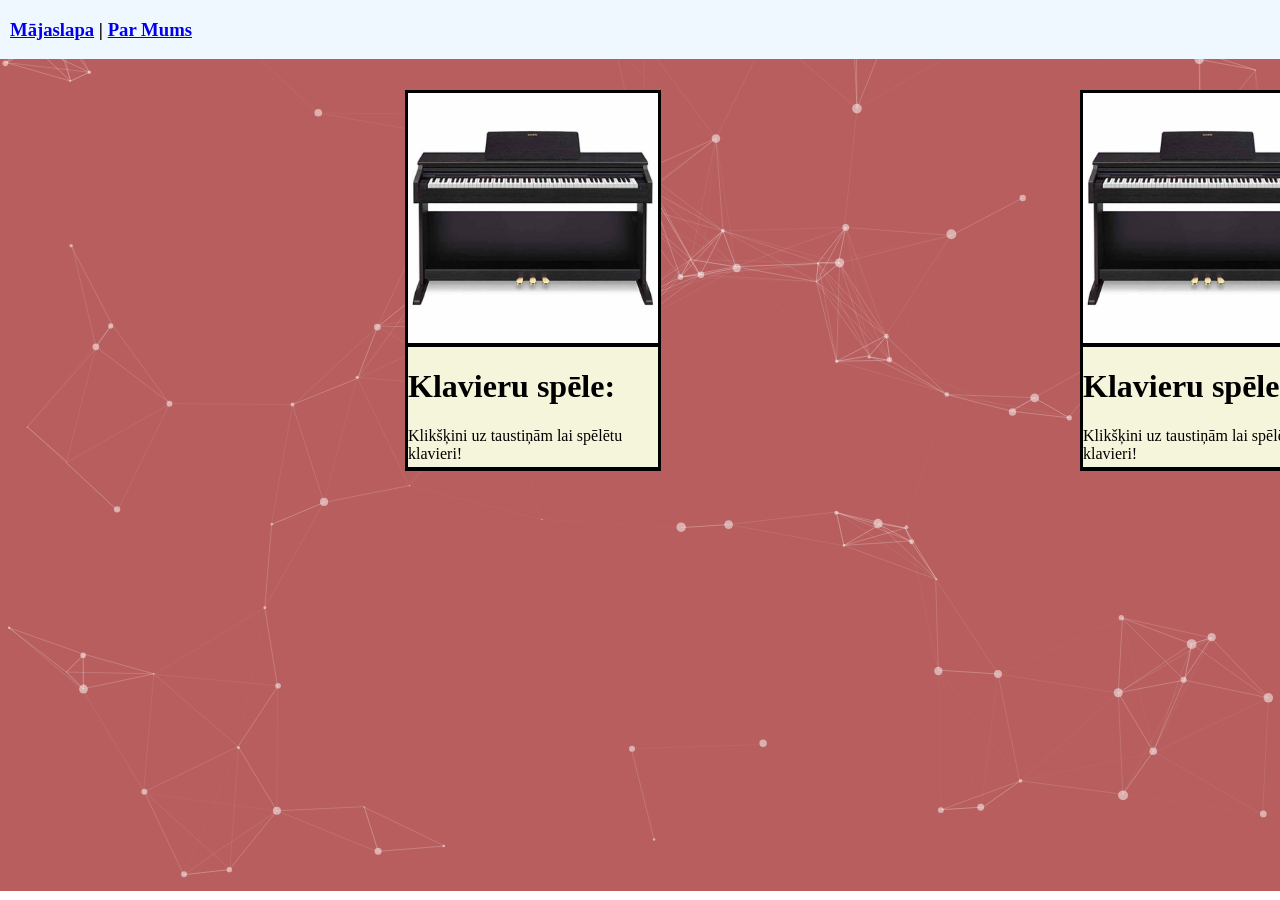
==== index.html @ 0ddd40cc "Add files via upload" ====
<!DOCTYPE html>
<html lang="en">
<head>
    <meta charset="UTF-8">
    <meta name="viewport" content="width=device-width, initial-scale=1.0">
    <title>Anokhe Khel</title>
    <link rel="icon" type="image/x-icon" href="favicon.ICO">
    <link rel="stylesheet" href="stili.css">
    
</head>
<body>
    <div id="particles-js">
        <div id="header">
            <h3><a href="index.html">Mājaslapa</a> | <a href="parMums.html">Par Mums</a></h3>
        </div>

        <div class="gameWindow" id="piano-window">
            <img src="klavier.jpg" style="width: inherit;  ">
            <div class="description">
                <h1>Klavieru spēle:</h1> <p>Klikšķini uz taustiņām lai spēlētu klavieri!</p>
            </div>
        </div>

        <div class="gameWindow" id="guessing-window">
            <img src="klavier.jpg" style="width: inherit;  ">
            <div class="description">
                <h1>Klavieru spēle:</h1> <p>Klikšķini uz taustiņām lai spēlētu klavieri!</p>
            </div>
        </div>
    </div>
    <script type="text/javascript" src="particles.js"></script>
    <script type="text/javascript" src="app.js"></script>
</body>
</html>
---- stili.css ----
body {
    margin: 0;
    padding: 0;
    height: 100vh;
}


#particles-js {
    /* position: absolute; */
    height: 99%;
    width: 100%;
    z-index: -1;
    background: rgb(184, 94, 94);
}

#header {
    position: absolute;
    background-color: aliceblue;
    width: 100%;
}

h3 {
    padding-left: 10px;
}

.gameWindow {
    position: absolute;
    background-color: black;
    /* opacity: 10%; */
    width: 250px;
    height: 375px;
    border-style: solid;
}

.description {
    position: absolute;
    width: inherit;
    height: 120px;
    background-color: beige ;
    /* border-style: solid; */
}

#piano-window{
    left: 45vh;
    top: 10vh;
}

#guessing-window {
    left: 120vh;
    top: 10vh;
}
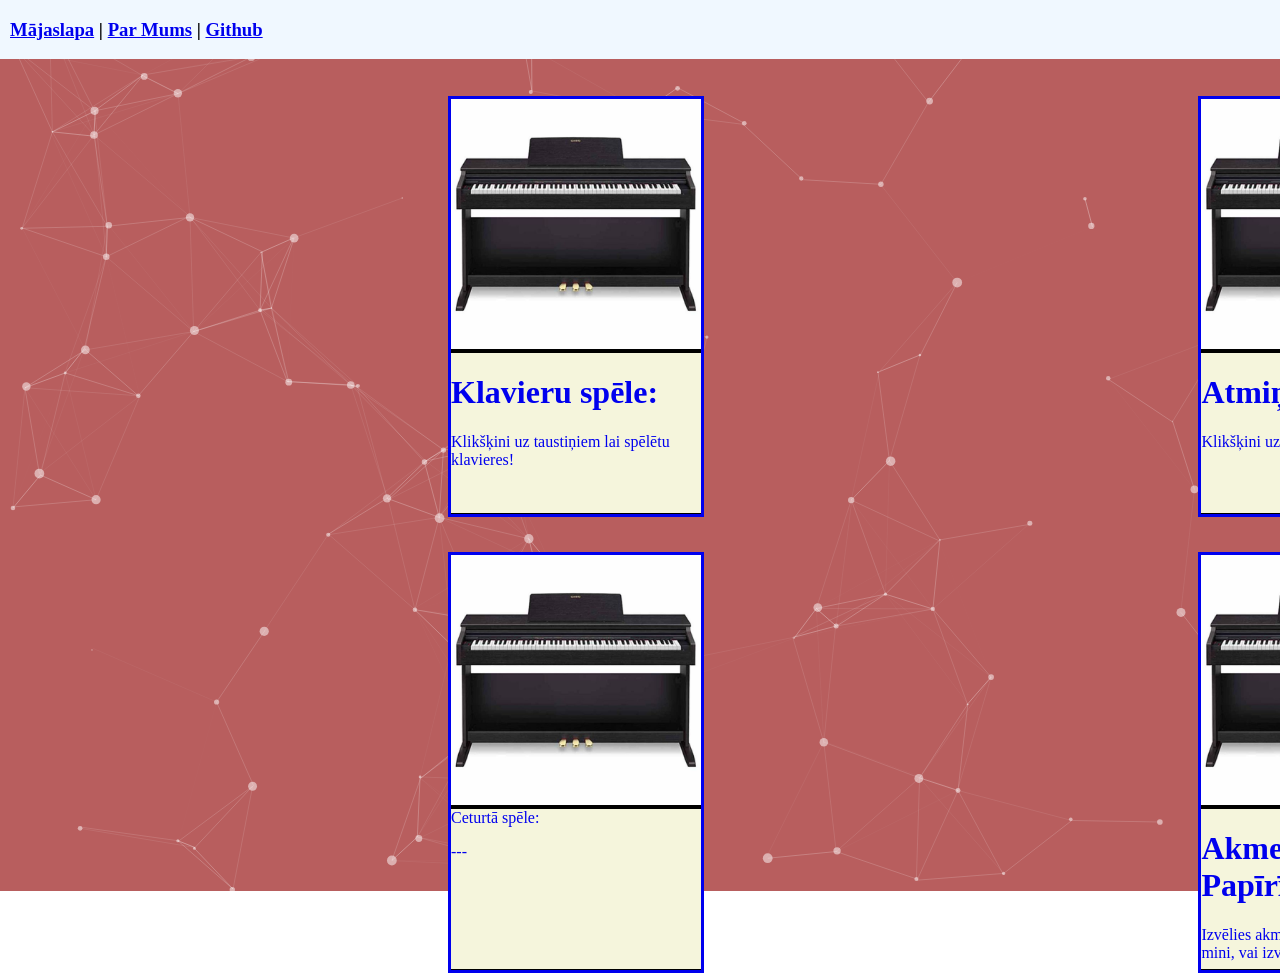
==== commit 20449651: "HTML failiem izmantoju 'em' vienības lai labāk palielinatos, samazinatos. Izveidots par mums un 4 lo" ====
--- a/index.html
+++ b/index.html
@@ -1,4 +1,4 @@
-<!DOCTYPE html>
+    <!DOCTYPE html>
 <html lang="en">
 <head>
     <meta charset="UTF-8">
@@ -10,23 +10,48 @@
 </head>
 <body>
     <div id="particles-js">
+        
         <div id="header">
-            <h3><a href="index.html">Mājaslapa</a> | <a href="parMums.html">Par Mums</a></h3>
+            <h3><a href="index.html">Mājaslapa</a> | <a href="parMums.html">Par Mums</a> | <a href="https://github.com/Pia-kia/LielaisSkolasDarbs">Github</a></h3>
         </div>
 
-        <div class="gameWindow" id="piano-window">
-            <img src="klavier.jpg" style="width: inherit;  ">
-            <div class="description">
-                <h1>Klavieru spēle:</h1> <p>Klikšķini uz taustiņām lai spēlētu klavieri!</p>
+        <a href="piano.html">
+            <div class="gameWindow" id="piano-window">
+                <img src="klavier.jpg" style="width: inherit;  ">
+                <div class="description">
+                    <h1>Klavieru spēle:</h1> <p>Klikšķini uz taustiņiem lai spēlētu klavieres!</p>
+                </div>
             </div>
-        </div>
+        </a>
 
-        <div class="gameWindow" id="guessing-window">
-            <img src="klavier.jpg" style="width: inherit;  ">
-            <div class="description">
-                <h1>Klavieru spēle:</h1> <p>Klikšķini uz taustiņām lai spēlētu klavieri!</p>
+        <a href="atminuSpele.html">
+            <div class="gameWindow" id="memory-window">
+                <img src="klavier.jpg" style="width: inherit;  ">
+                <div class="description">
+                    <h1>Atmiņu spēle:</h1> <p>Klikšķini uz kārtiņām!</p>
+                </div>
             </div>
-        </div>
+        </a>
+
+        <a href="minesana.html">
+            <div class="gameWindow" id="rps-window">
+                <img src="klavier.jpg" style="width: inherit;  ">
+                <div class="description" >
+                    <h1>Akmens-Šķēres-Papīrīts:</h1> <p>Izvēlies akmeni, šķēres vai papīru, un mini, vai izvēlējies pareizi!!</p>
+                </div>
+            </div>
+        </a>
+        
+        <a href="atminuSpele.html">
+            <div class="gameWindow" id="guessing-window">
+                <img src="klavier.jpg" style="width: inherit;  ">
+                <div class="description">
+                    <h1">Ceturtā spēle:</h1> <p>---</p>
+                </div>
+            </div>
+        </a>
+        
+
     </div>
     <script type="text/javascript" src="particles.js"></script>
     <script type="text/javascript" src="app.js"></script>
--- a/stili.css
+++ b/stili.css
@@ -4,12 +4,15 @@
     height: 100vh;
 }
 
+img {
+    width: inherit;
+}
 
 #particles-js {
     /* position: absolute; */
     height: 99%;
     width: 100%;
-    z-index: -1;
+    z-index: -2;
     background: rgb(184, 94, 94);
 }
 
@@ -28,24 +31,111 @@
     background-color: black;
     /* opacity: 10%; */
     width: 250px;
-    height: 375px;
+    height: 415px;
     border-style: solid;
 }
 
+#skola {
+    top: 15em;
+    left: 90em;
+    position: absolute;
+    background-color: black;
+    /* opacity: 10%; */
+    width: 250px;
+    height: 330px;
+    border-style: solid;
+}
 .description {
     position: absolute;
     width: inherit;
-    height: 120px;
+    height: 160px;
     background-color: beige ;
     /* border-style: solid; */
 }
 
 #piano-window{
-    left: 45vh;
-    top: 10vh;
+    left: 28em;
+    top: 6em;
+}
+
+#memory-window {
+    left: 74.9em;
+    top: 6em;
+}
+
+#rps-window {
+    left: 74.9em;
+    top: 34.5em;
 }
 
 #guessing-window {
-    left: 120vh;
-    top: 10vh;
+    left: 28em;
+    top: 34.5em
+}
+
+#intro {
+    
+    top: 1.635em;
+    position: absolute;
+    font-size:36px;
+}
+#cilvekuApraksts {
+    position: absolute;
+    top:14em;
+}
+
+#trans-bg {
+    background: black;
+    width: auto;
+    height:4em;
+    position: inherit;
+    top: 0em;
+    opacity: 10%;
+}
+
+#trans-bg2 {
+    background: black;
+    width: 59em;
+    height:4em;
+    position: inherit;
+    top: 0em;
+    opacity: 10%;
+}
+
+#trans-bg3 {
+    background: black;
+    width: 19em;
+    height:6em;
+
+    position: inherit;
+    top: 0em;
+    opacity: 10%;
+}
+
+#trans-bg4 {
+    background: black;
+    width: 19em;
+    height:6em;
+
+    position: inherit;
+    top: 0em;
+    opacity: 10%;
+}
+
+#peteris {
+    font-size: 2em;
+    word-wrap: break-word;
+    position: absolute;
+    top:14em;
+    left: 1em;   
+    width: 20em;
+}
+
+#roberts {
+    font-size: 2em;
+    word-wrap: break-word;
+    position: absolute;
+    top:14em;
+    left: 23em;   
+    width: 20em;
 }
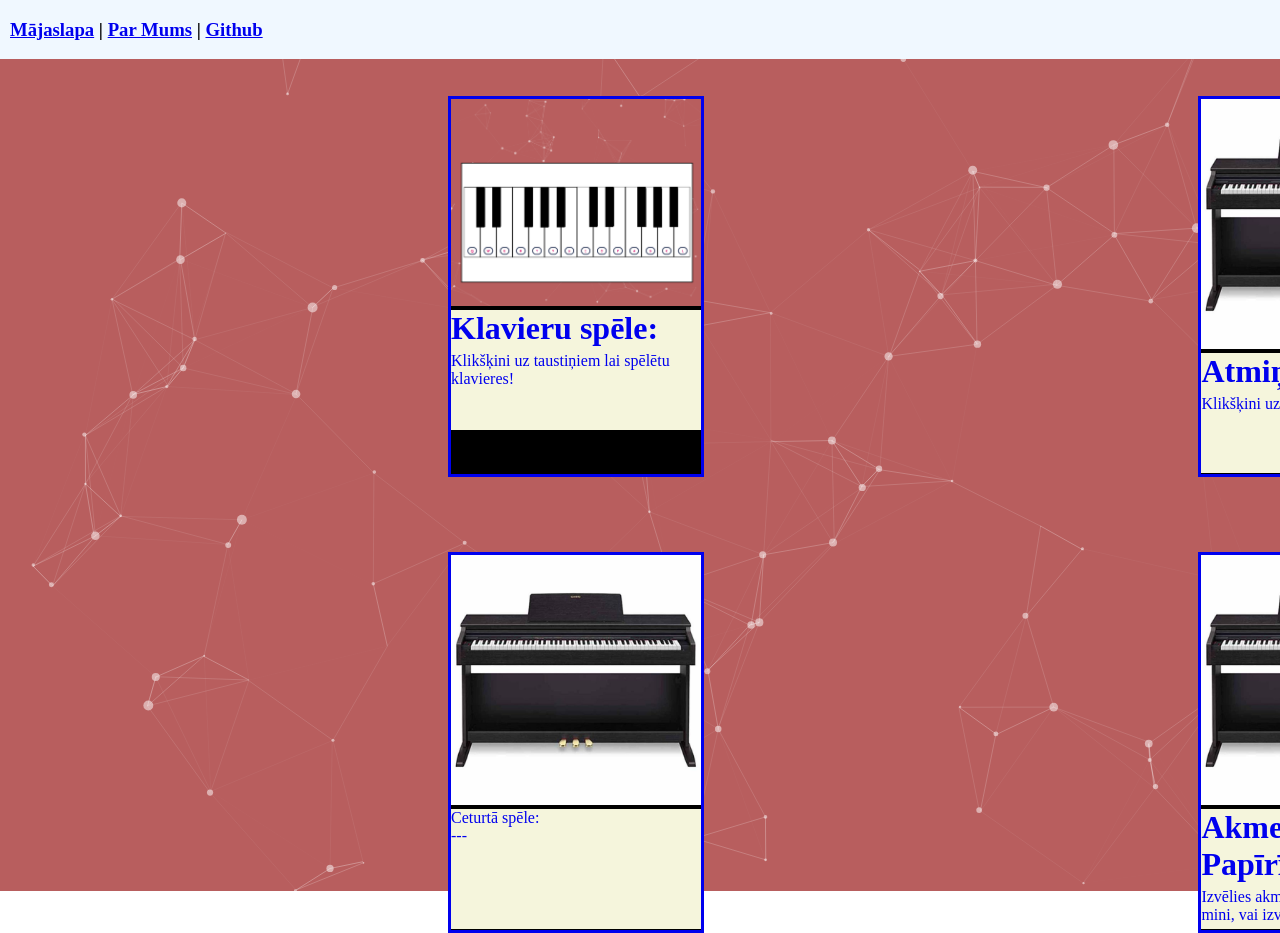
==== commit 38d6b9a9: "Klavieru spēle izdarīta! Pabeidzu klavieru spēli! Puslīdz." ====
--- a/index.html
+++ b/index.html
@@ -1,4 +1,4 @@
-    <!DOCTYPE html>
+<!DOCTYPE html>
 <html lang="en">
 <head>
     <meta charset="UTF-8">
@@ -10,14 +10,14 @@
 </head>
 <body>
     <div id="particles-js">
-        
+        <!-- <P>KĀRTIS REGULĒT VĒLĀK KAD VISAS PABEIGTAS!</P> -->
         <div id="header">
             <h3><a href="index.html">Mājaslapa</a> | <a href="parMums.html">Par Mums</a> | <a href="https://github.com/Pia-kia/LielaisSkolasDarbs">Github</a></h3>
         </div>
 
         <a href="piano.html">
             <div class="gameWindow" id="piano-window">
-                <img src="klavier.jpg" style="width: inherit;  ">
+                <img src="pPreview2.png" style="width: inherit;   ">
                 <div class="description">
                     <h1>Klavieru spēle:</h1> <p>Klikšķini uz taustiņiem lai spēlētu klavieres!</p>
                 </div>
--- a/stili.css
+++ b/stili.css
@@ -8,6 +8,14 @@
     width: inherit;
 }
 
+p {
+    margin: 0;
+    padding: 0;
+}
+h1 {
+    margin: 0;
+    padding-bottom: 5px;
+}
 #particles-js {
     /* position: absolute; */
     height: 99%;
@@ -31,7 +39,7 @@
     background-color: black;
     /* opacity: 10%; */
     width: 250px;
-    height: 415px;
+    height: 375px;
     border-style: solid;
 }
 
@@ -48,9 +56,16 @@
 .description {
     position: absolute;
     width: inherit;
-    height: 160px;
+    height: 120px;
     background-color: beige ;
-    /* border-style: solid; */
+
+}
+
+.descTwo {
+    position: absolute;
+    width: inherit;
+    height: 16.75vh;
+    background-color: beige ;
 }
 
 #piano-window{
@@ -138,4 +153,38 @@
     top:14em;
     left: 23em;   
     width: 20em;
-}+}
+
+#klavieres {
+    border: solid;
+    padding: 1vh;
+    background-color: white;
+    position: absolute;
+    left: 50vh;
+    top: 35vh;
+}
+.set {
+    position: absolute;
+    top: 37vh;
+    left: 0vh;
+    /* padding-left: 10vh; */
+}
+
+button {
+    margin-left: 2.5vh;
+    /* height: 10vh; */
+}
+
+.drum {
+    outline: none;  
+    border: 0.5vh solid #404B69;
+    font-family: 'Arvo', cursive;
+    font-weight: 900;
+    color: #DA0463;
+    /* text-shadow: 3px 0 #DBEDF3; */
+    border-radius: 5vh;
+    width: 4.25vh;
+    height: 3.5vh;
+    background-color: white;
+  }
+  
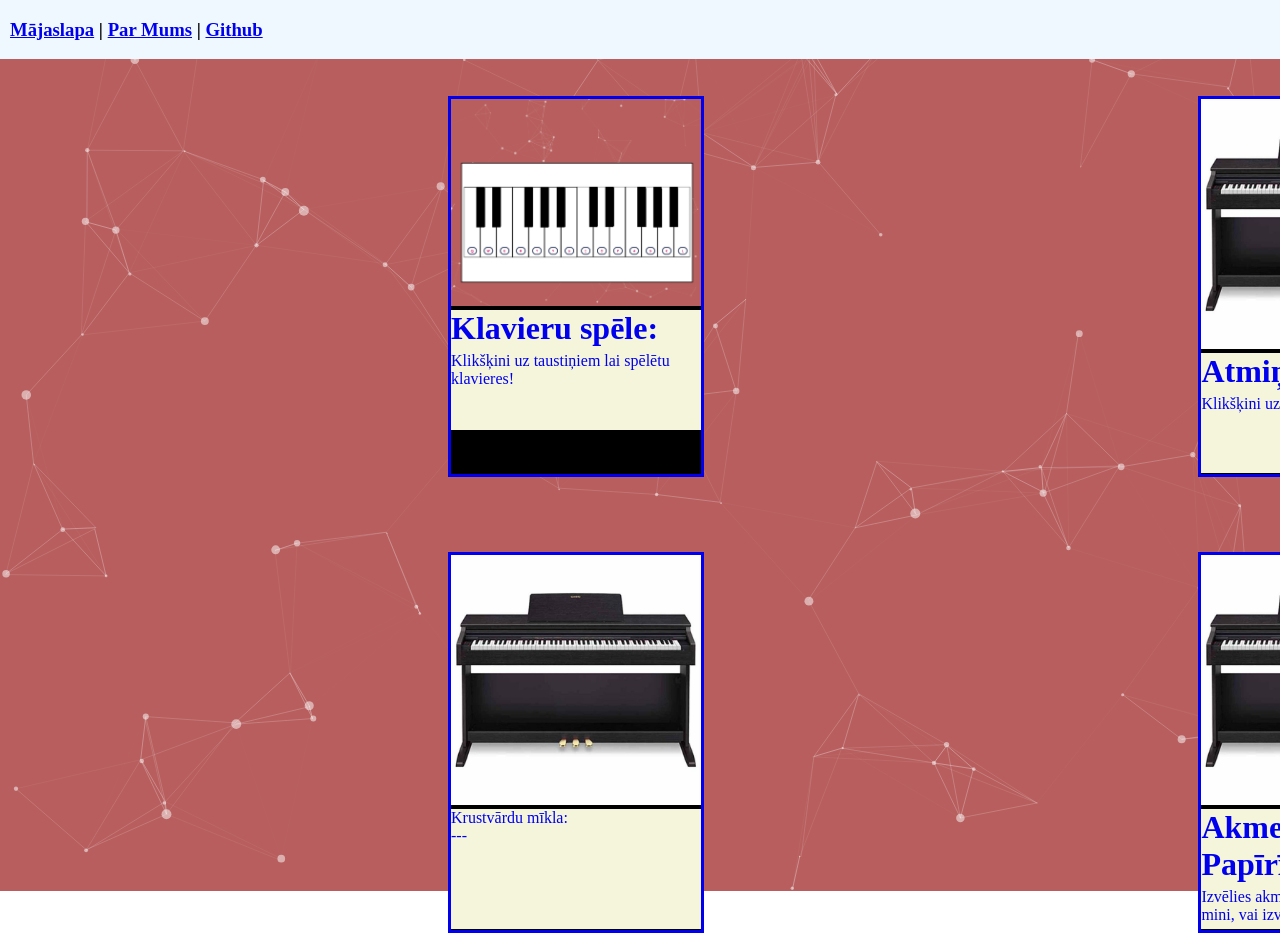
==== commit 228a3ca7: "Add files via upload" ====
--- a/index.html
+++ b/index.html
@@ -4,56 +4,56 @@
     <meta charset="UTF-8">
     <meta name="viewport" content="width=device-width, initial-scale=1.0">
     <title>Anokhe Khel</title>
-    <link rel="icon" type="image/x-icon" href="favicon.ICO">
-    <link rel="stylesheet" href="stili.css">
+    <link rel="icon" type="image/x-icon" href="addons/favicon.ICO">
+    <link rel="stylesheet" href="addons/stili.css">
     
 </head>
 <body>
     <div id="particles-js">
         <!-- <P>KĀRTIS REGULĒT VĒLĀK KAD VISAS PABEIGTAS!</P> -->
-        <div id="header">
-            <h3><a href="index.html">Mājaslapa</a> | <a href="parMums.html">Par Mums</a> | <a href="https://github.com/Pia-kia/LielaisSkolasDarbs">Github</a></h3>
+        <div class="header">
+            <h3><a href="index.html">Mājaslapa</a> | <a href="parMums.html">Par Mums</a> | <a href="https://github.com/Pia-kia/11KLASES_nosleguma_darbs_PS_RP">Github</a></h3>
         </div>
-
+        <!--  -->
         <a href="piano.html">
             <div class="gameWindow" id="piano-window">
-                <img src="pPreview2.png" style="width: inherit;   ">
+                <img src="addons/pPreview2.png" style="width: inherit;   ">
                 <div class="description">
                     <h1>Klavieru spēle:</h1> <p>Klikšķini uz taustiņiem lai spēlētu klavieres!</p>
                 </div>
             </div>
         </a>
-
+        <!--  -->
         <a href="atminuSpele.html">
             <div class="gameWindow" id="memory-window">
-                <img src="klavier.jpg" style="width: inherit;  ">
+                <img src="addons/klavier.jpg" style="width: inherit;  ">
                 <div class="description">
                     <h1>Atmiņu spēle:</h1> <p>Klikšķini uz kārtiņām!</p>
                 </div>
             </div>
         </a>
-
+        <!--  -->
         <a href="minesana.html">
             <div class="gameWindow" id="rps-window">
-                <img src="klavier.jpg" style="width: inherit;  ">
+                <img src="addons/klavier.jpg" style="width: inherit;  ">
                 <div class="description" >
                     <h1>Akmens-Šķēres-Papīrīts:</h1> <p>Izvēlies akmeni, šķēres vai papīru, un mini, vai izvēlējies pareizi!!</p>
                 </div>
             </div>
         </a>
-        
-        <a href="atminuSpele.html">
+        <!--  -->
+        <a href="mikluSpele.html">
             <div class="gameWindow" id="guessing-window">
-                <img src="klavier.jpg" style="width: inherit;  ">
+                <img src="addons/klavier.jpg" style="width: inherit;  ">
                 <div class="description">
-                    <h1">Ceturtā spēle:</h1> <p>---</p>
+                    <h1">Krustvārdu mīkla:</h1> <p>---</p>
                 </div>
             </div>
         </a>
-        
+        <!--  -->
 
     </div>
-    <script type="text/javascript" src="particles.js"></script>
-    <script type="text/javascript" src="app.js"></script>
+    <script type="text/javascript" src="addons/particles.js"></script>
+    <script type="text/javascript" src="addons/app.js"></script>
 </body>
 </html>
--- a/addons/stili.css
+++ b/addons/stili.css
@@ -0,0 +1,201 @@
+body {
+    margin: 0;
+    padding: 0;
+    height: 100vh;
+}
+
+img {
+    width: inherit;
+}
+
+p {
+    margin: 0;
+    padding: 0;
+}
+h1 {
+    margin: 0;
+    padding-bottom: 5px;
+}
+#particles-js {
+    /* position: absolute; */
+    height: 99%;
+    width: 100%;
+    z-index: -2;
+    background: rgb(184, 94, 94);
+}
+
+.header {
+    position: absolute;
+    background-color: aliceblue;
+    width: 100%;
+    z-index: 1;
+}
+
+h3, h5 {
+    padding-left: 10px;
+}
+
+.gameWindow {
+    position: absolute;
+    background-color: black;
+    /* opacity: 10%; */
+    width: 250px;
+    height: 375px;
+    border-style: solid;
+}
+
+#skola {
+    top: 15em;
+    left: 90em;
+    position: absolute;
+    background-color: black;
+    /* opacity: 10%; */
+    width: 250px;
+    height: 330px;
+    border-style: solid;
+}
+.description {
+    position: absolute;
+    width: inherit;
+    height: 120px;
+    background-color: beige ;
+
+}
+
+.descTwo {
+    position: absolute;
+    width: inherit;
+    height: 16.75vh;
+    background-color: beige ;
+}
+
+#piano-window{
+    left: 28em;
+    top: 6em;
+}
+
+#memory-window {
+    left: 74.9em;
+    top: 6em;
+}
+
+#rps-window {
+    left: 74.9em;
+    top: 34.5em;
+}
+
+#guessing-window {
+    left: 28em;
+    top: 34.5em
+}
+
+#intro {
+    
+    top: 1.635em;
+    position: absolute;
+    font-size:36px;
+}
+#cilvekuApraksts {
+    position: absolute;
+    top:14em;
+}
+
+#trans-bg {
+    background: black;
+    width: auto;
+    height:4em;
+    position: inherit;
+    top: 0em;
+    opacity: 10%;
+}
+
+#trans-bg2 {
+    background: black;
+    width: 59em;
+    height:4em;
+    position: inherit;
+    top: 0em;
+    opacity: 10%;
+}
+
+#trans-bg3 {
+    background: black;
+    width: 19em;
+    height:6em;
+
+    position: inherit;
+    top: 0em;
+    opacity: 10%;
+}
+
+#trans-bg4 {
+    background: black;
+    width: 19em;
+    height:6em;
+
+    position: inherit;
+    top: 0em;
+    opacity: 10%;
+}
+
+#peteris {
+    font-size: 2em;
+    word-wrap: break-word;
+    position: absolute;
+    top:14em;
+    left: 1em;   
+    width: 20em;
+}
+
+#roberts {
+    font-size: 2em;
+    word-wrap: break-word;
+    position: absolute;
+    top:14em;
+    left: 23em;   
+    width: 20em;
+}
+
+#klavieres {
+    border: solid;
+    padding: 1vh;
+    background-color: white;
+    position: absolute;
+    left: 50vh;
+    top: 35vh;
+}
+.set {
+    position: absolute;
+    top: 37vh;
+    left: 0vh;
+    /* padding-left: 10vh; */
+}
+
+button {
+    margin-left: 2.5vh;
+    /* height: 10vh; */
+}
+
+.drum {
+    outline: none;  
+    border: 0.5vh solid #404B69;
+    font-family: 'Arvo', cursive;
+    font-weight: 900;
+    color: #DA0463;
+    /* text-shadow: 3px 0 #DBEDF3; */
+    border-radius: 5vh;
+    width: 4.25vh;
+    height: 3.5vh;
+    background-color: white;
+  }
+  
+
+#kartis {
+    position: absolute;
+    padding-left: 83vh;
+    padding-top: 25vh;
+}
+
+.card {
+    width: 10vh;
+}
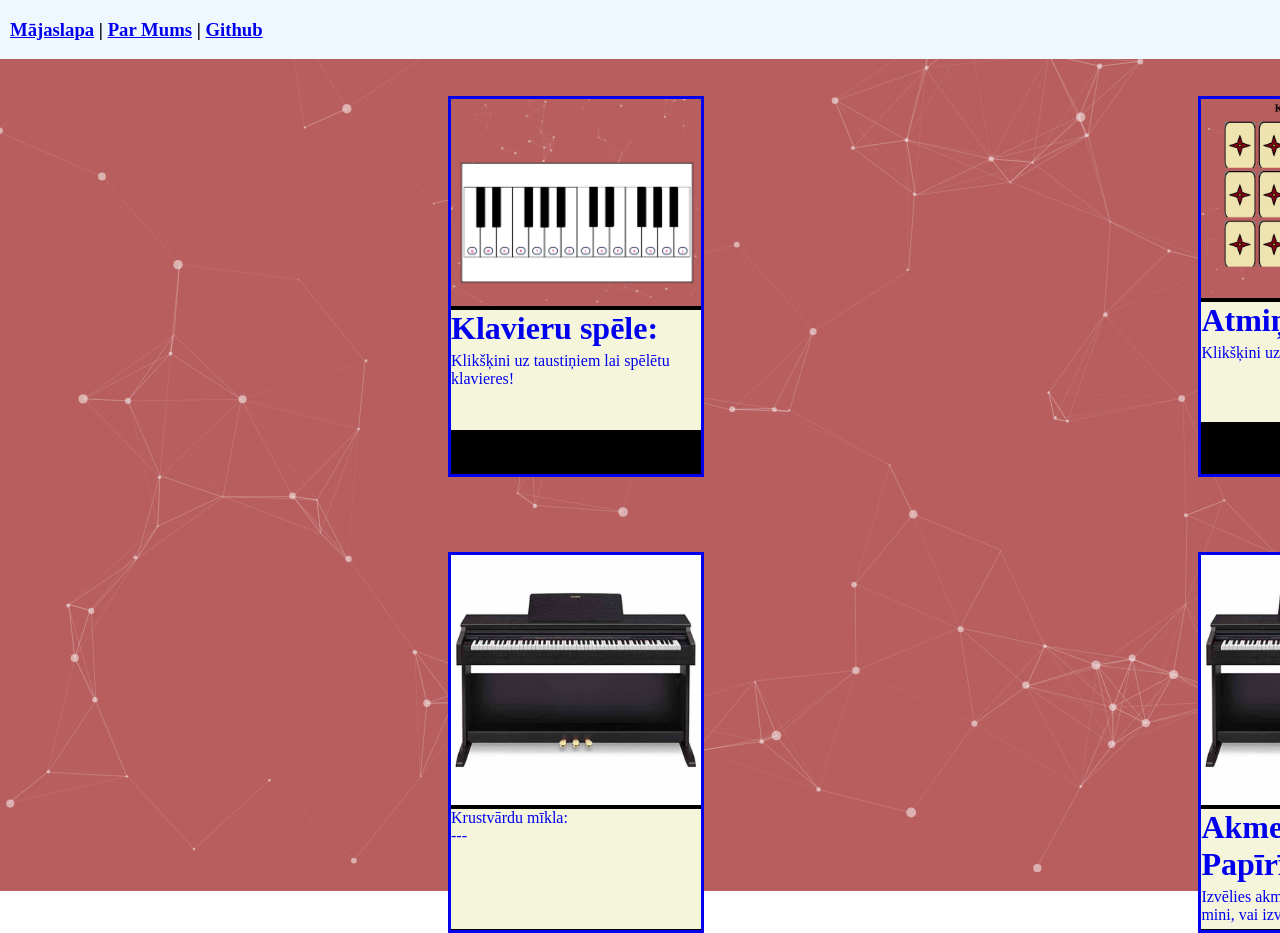
==== commit a96ef53a: "Karsu spele pabeigta!" ====
--- a/index.html
+++ b/index.html
@@ -26,9 +26,9 @@
         <!--  -->
         <a href="atminuSpele.html">
             <div class="gameWindow" id="memory-window">
-                <img src="addons/klavier.jpg" style="width: inherit;  ">
+                <img src="addons/karsupreview1.jpg" style="width: inherit;  ">
                 <div class="description">
-                    <h1>Atmiņu spēle:</h1> <p>Klikšķini uz kārtiņām!</p>
+                    <h1>Atmiņas spēle:</h1> <p>Klikšķini uz kārtiņām!</p>
                 </div>
             </div>
         </a>
--- a/addons/stili.css
+++ b/addons/stili.css
@@ -168,12 +168,10 @@
     position: absolute;
     top: 37vh;
     left: 0vh;
-    /* padding-left: 10vh; */
 }
 
 button {
     margin-left: 2.5vh;
-    /* height: 10vh; */
 }
 
 .drum {
@@ -182,20 +180,9 @@
     font-family: 'Arvo', cursive;
     font-weight: 900;
     color: #DA0463;
-    /* text-shadow: 3px 0 #DBEDF3; */
     border-radius: 5vh;
     width: 4.25vh;
     height: 3.5vh;
     background-color: white;
   }
   
-
-#kartis {
-    position: absolute;
-    padding-left: 83vh;
-    padding-top: 25vh;
-}
-
-.card {
-    width: 10vh;
-}
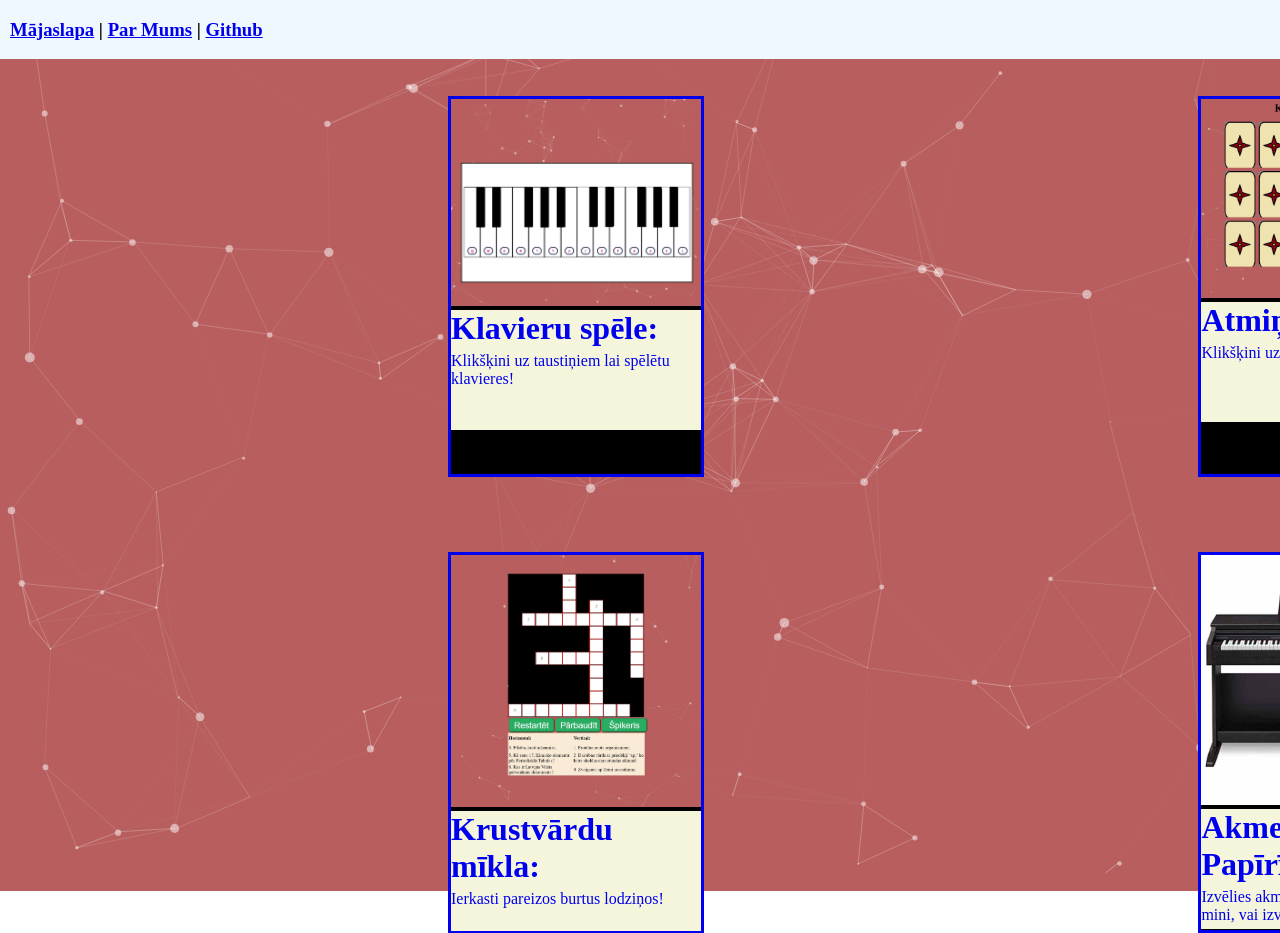
==== commit 20e81c9b: "Add files via upload" ====
--- a/index.html
+++ b/index.html
@@ -44,9 +44,9 @@
         <!--  -->
         <a href="mikluSpele.html">
             <div class="gameWindow" id="guessing-window">
-                <img src="addons/klavier.jpg" style="width: inherit;  ">
+                <img src="addons/preview3.jpg" style="width: inherit;  ">
                 <div class="description">
-                    <h1">Krustvārdu mīkla:</h1> <p>---</p>
+                    <h1>Krustvārdu mīkla:</h1> <p>Ierkasti pareizos burtus lodziņos!</p>
                 </div>
             </div>
         </a>
--- a/addons/stili.css
+++ b/addons/stili.css
@@ -17,7 +17,6 @@
     padding-bottom: 5px;
 }
 #particles-js {
-    /* position: absolute; */
     height: 99%;
     width: 100%;
     z-index: -2;
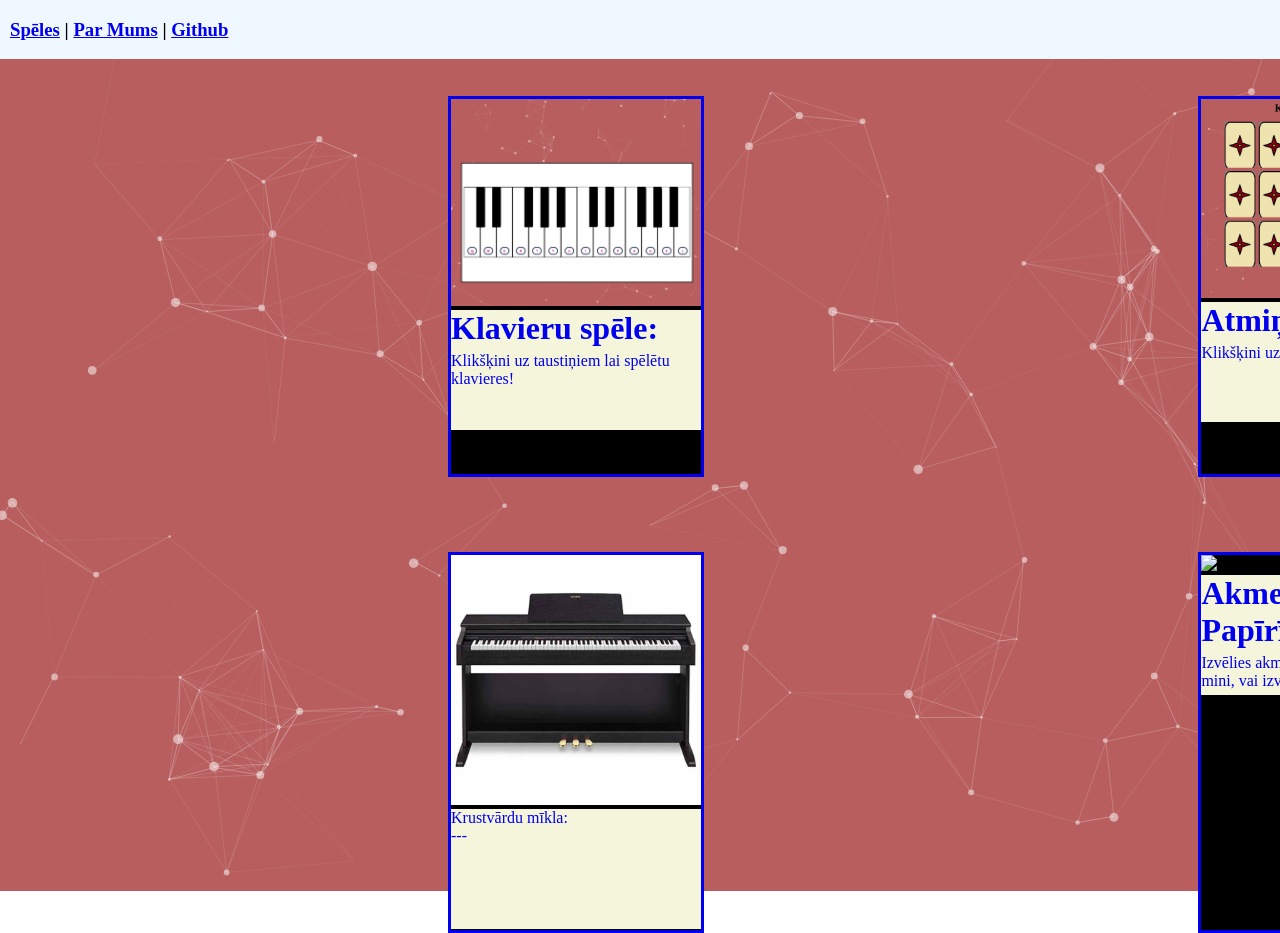
==== commit c031b3e5: "update" ====
--- a/index.html
+++ b/index.html
@@ -12,7 +12,7 @@
     <div id="particles-js">
         <!-- <P>KĀRTIS REGULĒT VĒLĀK KAD VISAS PABEIGTAS!</P> -->
         <div class="header">
-            <h3><a href="index.html">Mājaslapa</a> | <a href="parMums.html">Par Mums</a> | <a href="https://github.com/Pia-kia/11KLASES_nosleguma_darbs_PS_RP">Github</a></h3>
+            <h3><a href="index.html">Spēles</a> | <a href="parMums.html">Par Mums</a> | <a href="https://github.com/Pia-kia/11KLASES_nosleguma_darbs_PS_RP">Github</a></h3>
         </div>
         <!--  -->
         <a href="piano.html">
@@ -33,9 +33,9 @@
             </div>
         </a>
         <!--  -->
-        <a href="minesana.html">
+        <a href="akmens.html">
             <div class="gameWindow" id="rps-window">
-                <img src="addons/klavier.jpg" style="width: inherit;  ">
+                <img src="addons/sk.png" style="width: inherit;  ">
                 <div class="description" >
                     <h1>Akmens-Šķēres-Papīrīts:</h1> <p>Izvēlies akmeni, šķēres vai papīru, un mini, vai izvēlējies pareizi!!</p>
                 </div>
@@ -44,9 +44,9 @@
         <!--  -->
         <a href="mikluSpele.html">
             <div class="gameWindow" id="guessing-window">
-                <img src="addons/preview3.jpg" style="width: inherit;  ">
+                <img src="addons/klavier.jpg" style="width: inherit;  ">
                 <div class="description">
-                    <h1>Krustvārdu mīkla:</h1> <p>Ierkasti pareizos burtus lodziņos!</p>
+                    <h1">Krustvārdu mīkla:</h1> <p>---</p>
                 </div>
             </div>
         </a>
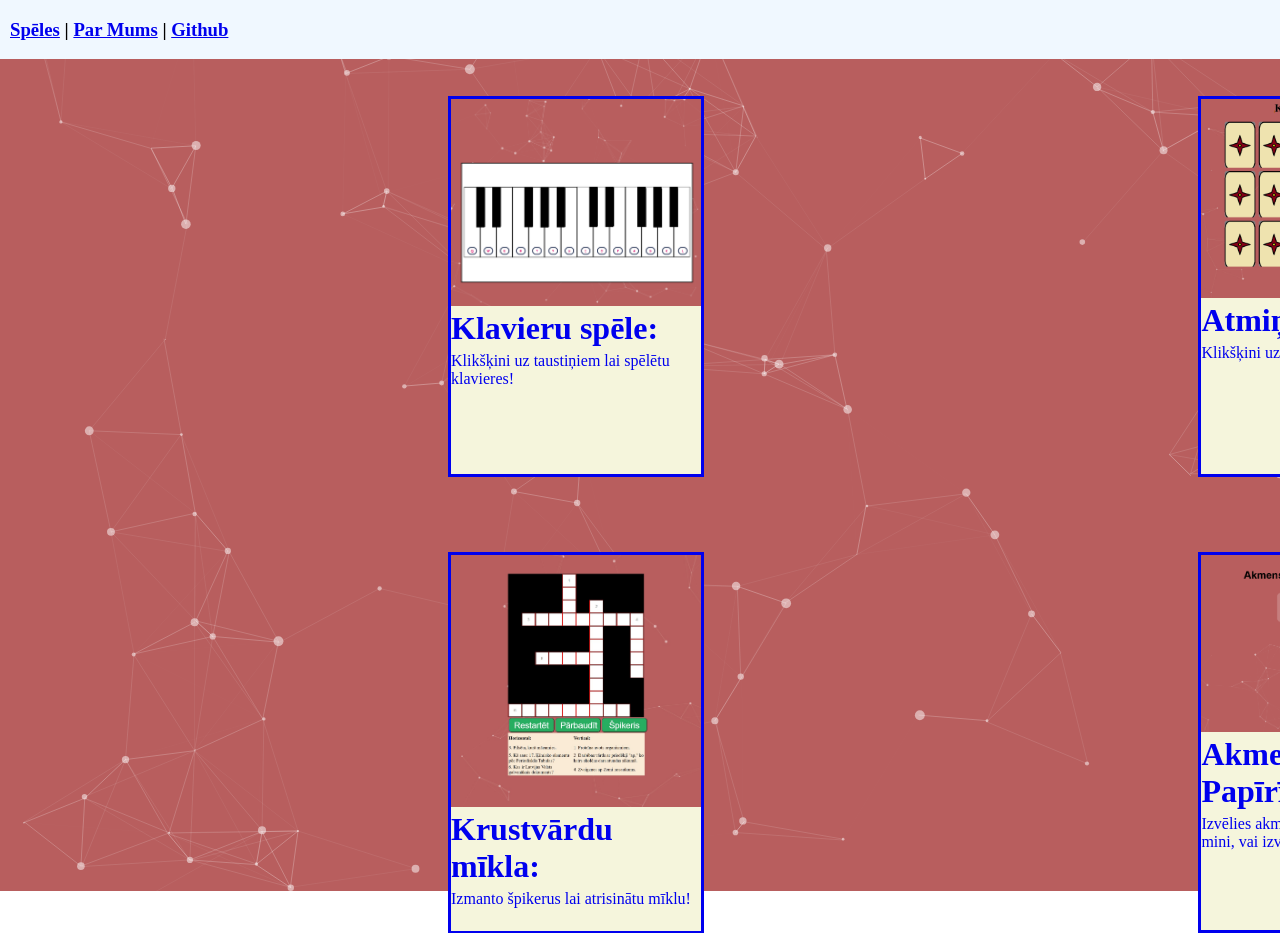
==== commit 944140b4: "Add files via upload" ====
--- a/index.html
+++ b/index.html
@@ -35,7 +35,7 @@
         <!--  -->
         <a href="akmens.html">
             <div class="gameWindow" id="rps-window">
-                <img src="addons/sk.png" style="width: inherit;  ">
+                <img src="addons/x.png" style="width: inherit;  ">
                 <div class="description" >
                     <h1>Akmens-Šķēres-Papīrīts:</h1> <p>Izvēlies akmeni, šķēres vai papīru, un mini, vai izvēlējies pareizi!!</p>
                 </div>
@@ -44,9 +44,9 @@
         <!--  -->
         <a href="mikluSpele.html">
             <div class="gameWindow" id="guessing-window">
-                <img src="addons/klavier.jpg" style="width: inherit;  ">
+                <img src="addons/preview3.jpg" style="width: inherit;  ">
                 <div class="description">
-                    <h1">Krustvārdu mīkla:</h1> <p>---</p>
+                    <h1>Krustvārdu mīkla:</h1> <p>Izmanto špikerus lai atrisinātu mīklu!</p>
                 </div>
             </div>
         </a>
--- a/addons/stili.css
+++ b/addons/stili.css
@@ -36,7 +36,7 @@
 
 .gameWindow {
     position: absolute;
-    background-color: black;
+    background-color: beige;
     /* opacity: 10%; */
     width: 250px;
     height: 375px;
